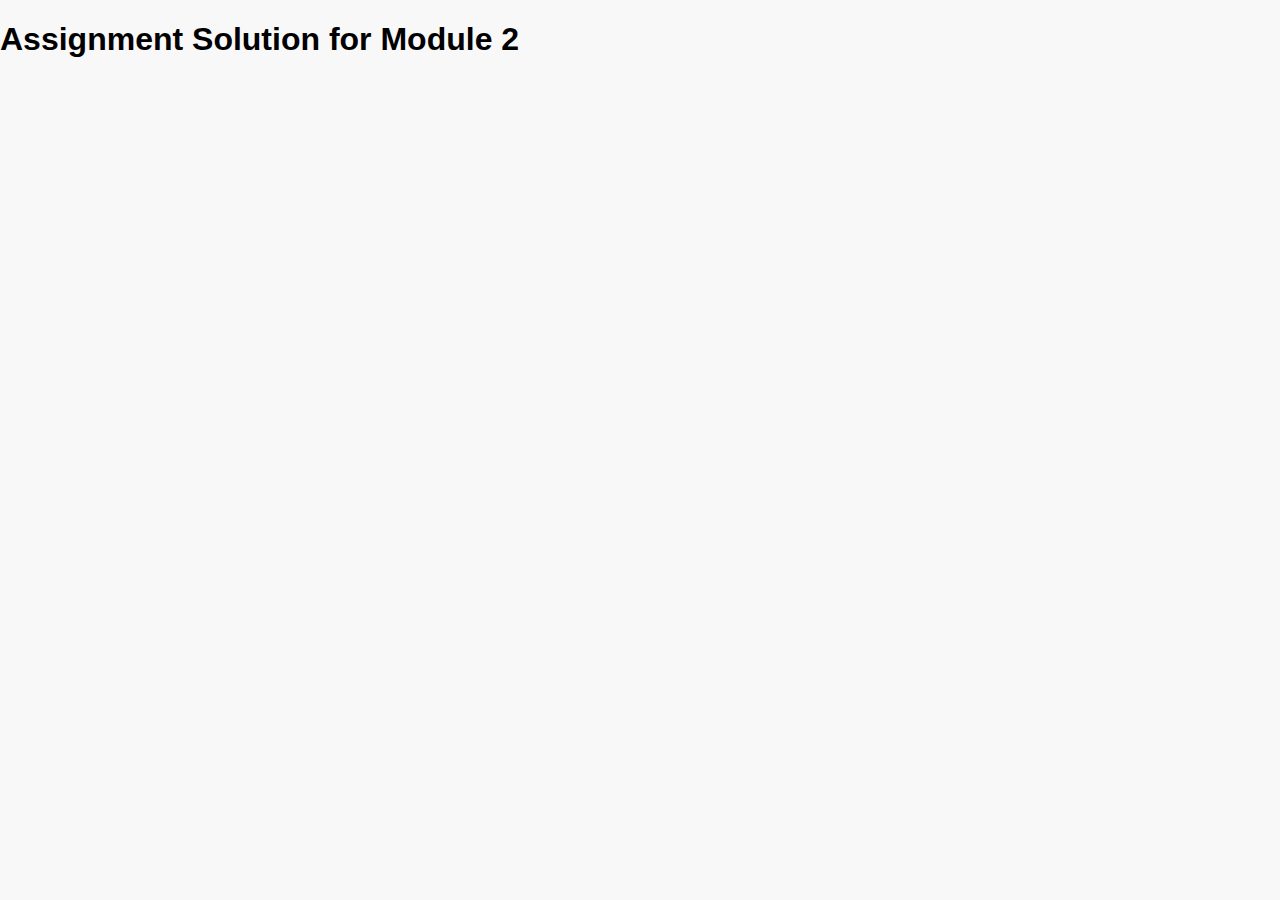
==== module2-solution/index.html @ 52bf63ec "Added Assignment Solution for Module 2 index page with CSS file" ====
<!DOCTYPE html>
<html lang="en">
  <head>
    <meta charset="UTF-8">
    <meta name="viewport" content="width=device-width, initial-scale=1.0">
    <title>Assignment Solution for Module 2</title>
    <link rel="stylesheet" href="css/styles.css">
  </head>
  <body>
    <h1>Assignment Solution for Module 2</h1>
  </body>
</html>
---- module2-solution/css/styles.css ----
body {
    background-color: #f8f8f8;
    font-family: 'Roboto', sans-serif;
    font-size: 16px;
    margin: 0;
    padding: 0;
}
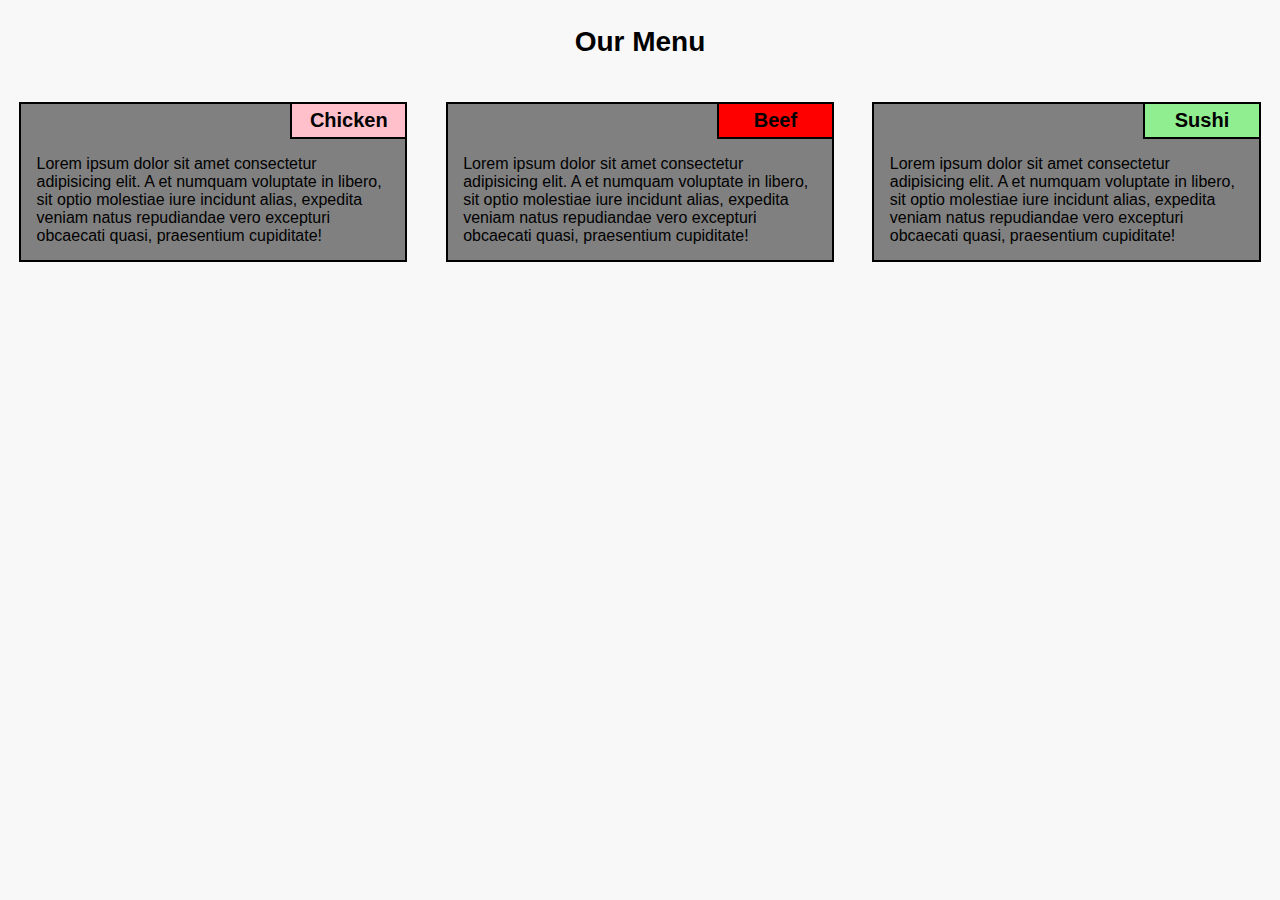
==== commit b3a2f3ba: "Added styles and layout for menu sections in index.html and updated styles.css to accommodate respon" ====
--- a/module2-solution/index.html
+++ b/module2-solution/index.html
@@ -1,12 +1,48 @@
 <!DOCTYPE html>
 <html lang="en">
-  <head>
+
+<head>
     <meta charset="UTF-8">
     <meta name="viewport" content="width=device-width, initial-scale=1.0">
     <title>Assignment Solution for Module 2</title>
     <link rel="stylesheet" href="css/styles.css">
-  </head>
-  <body>
-    <h1>Assignment Solution for Module 2</h1>
-  </body>
+</head>
+
+<body>
+    <h1>Our Menu</h1>
+
+    <section class="col-lg-4 col-md-6 col-sm-12">
+        <div class="container">
+            <h3 class="pink">Chicken</h3>
+            <p>
+                Lorem ipsum dolor sit amet consectetur adipisicing elit. A et numquam voluptate in libero, sit optio
+                molestiae iure incidunt alias, expedita veniam natus repudiandae vero excepturi obcaecati quasi,
+                praesentium cupiditate!
+            </p>
+        </div>
+    </section>
+
+    <section class="col-lg-4 col-md-6 col-sm-12">
+        <div class="container">
+            <h3 class="red">Beef</h3>
+            <p>
+                Lorem ipsum dolor sit amet consectetur adipisicing elit. A et numquam voluptate in libero, sit optio
+                molestiae iure incidunt alias, expedita veniam natus repudiandae vero excepturi obcaecati quasi,
+                praesentium cupiditate!
+            </p>
+        </div>
+    </section>
+
+    <section class="col-lg-4 col-md-12 col-sm-12">
+        <div class="container">
+            <h3 class="light-green">Sushi</h3>
+            <p>
+                Lorem ipsum dolor sit amet consectetur adipisicing elit. A et numquam voluptate in libero, sit optio
+                molestiae iure incidunt alias, expedita veniam natus repudiandae vero excepturi obcaecati quasi,
+                praesentium cupiditate!
+            </p>
+        </div>
+    </section>
+</body>
+
 </html>--- a/module2-solution/css/styles.css
+++ b/module2-solution/css/styles.css
@@ -1,7 +1,228 @@
+/*Global style*/
+* {
+    margin: 0;
+    padding: 0;
+    box-sizing: border-box;
+    font-family: 'Roboto', Arial, Helvetica, sans-serif;
+}
+
 body {
     background-color: #f8f8f8;
-    font-family: 'Roboto', sans-serif;
     font-size: 16px;
+    color:#000;
+}
+
+h1 {
+    font-size: 24px;
+    font-weight: 700;
     margin: 0;
     padding: 0;
+    text-align: center;
+}
+
+.container {
+    border: 2px solid #000;
+    background-color: gray;
+}
+
+h3 {
+    float: right;
+    width: 30%;
+    padding: 5px 0;
+    text-align: center;
+    border-bottom: 2px solid #000;
+    border-left: 2px solid #000;
+    font-size: 125%;
+}
+
+.pink {
+    background-color: pink;
+}
+
+.red {
+    background-color: red;
+}
+
+.light-green {
+    background-color: lightgreen;
+}
+
+h1 {
+    padding: 2%;
+    text-align: center;
+    font-size: 175%;
+}
+
+p {
+    padding: 4%;
+    clear: right;
+    font-size: 100%;
+}
+
+/*Style in large screen*/
+@media (min-width: 992px) {
+    .col-lg-1, .col-lg-2, .col-lg-3, .col-lg-4, .col-lg-5, .col-lg-6, .col-lg-7, .col-lg-8, .col-lg-9, .col-lg-10, .col-lg-11, .col-lg-12 {
+        float: left;
+        padding: 1.5%;
+    }
+    
+    .col-lg-1 {
+        width: 8.33%;
+    }
+    
+    .col-lg-2 {
+        width: 16.66%;
+    }
+    
+    .col-lg-3 {
+        width: 25%;
+    }
+    
+    .col-lg-4 {
+        width: 33.33%;
+    }
+    
+    .col-lg-5 {
+        width: 41.66%;
+    }
+    
+    .col-lg-6 {
+        width: 50%;
+    }
+    
+    .col-lg-7 {
+        width: 58.33%;
+    }
+    
+     .col-lg-8 {
+        width: 66.66%;
+    }
+    
+    .col-lg-9 {
+        width: 75%;
+    }
+    
+    .col-lg-10 {
+        width: 83.33%;
+    }
+    
+    .col-lg-11 {
+        width: 91.66%;
+    }
+    
+    .col-lg-12 {
+        width: 100%;
+    }
+}
+
+/*Style in mediam screen (TABLET)*/
+@media (max-width: 991px) and (min-width: 768px) {
+    .col-md-1, .col-md-2, .col-md-3, .col-md-4, .col-md-5, .col-md-6, .col-md-7, .col-md-8, .col-md-9, .col-md-10, .col-md-11, .col-md-12 {
+        float: left;
+        padding: 1.5%;
+    }
+    
+    .col-md-1 {
+        width: 8.33%;
+    }
+    
+    .col-md-2 {
+        width: 16.66%;
+    }
+    
+    .col-md-3 {
+        width: 25%;
+    }
+    
+    .col-md-4 {
+        width: 33.33%;
+    }
+    
+    .col-md-5 {
+        width: 41.66%;
+    }
+    
+    .col-md-6 {
+        width: 50%;
+    }
+    
+    .col-md-7 {
+        width: 58.33%;
+    }
+    
+    .col-md-8 {
+        width: 66.66%;
+    }
+    
+    .col-md-9 {
+        width: 75%;
+    }
+    
+    .col-md-10 {
+        width: 83.33%;
+    }
+    
+    .col-md-11 {
+        width: 91.66%;
+    }
+    
+    .col-md-12 {
+        width: 100%;
+    }
+}
+
+/*style in small screen (phone)*/
+@media (max-width: 767px) {
+    .col-sm-1, .col-sm-2, .col-sm-3, .col-sm-4, .col-sm-5, .col-sm-6, .col-sm-7, .col-sm-8, .col-sm-9, .col-sm-10, .col-sm-11, .col-sm-12 {
+        float: left;
+        padding: 1.5%;
+    }
+    
+    .col-sm-1 {
+        width: 8.33%;
+    }
+    
+    .col-sm-2 {
+        width: 16.66%;
+    }
+    
+    .col-sm-3 {
+        width: 25%;
+    }
+    
+    .col-sm-4 {
+        width: 33.33%;
+    }
+    
+    .col-sm-5 {
+        width: 41.66%;
+    }
+    
+    .col-sm-6 {
+        width: 50%;
+    }
+    
+    .col-sm-7 {
+        width: 58.33%;
+    }
+    
+    .col-sm-8 {
+        width: 66.66%;
+    }
+    
+    .col-sm-9 {
+        width: 75%;
+    }
+    
+    .col-sm-10 {
+        width: 83.33%;
+    }
+    
+    .col-sm-11 {
+        width: 91.66%;
+    }
+    
+    .col-sm-12 {
+        width: 100%;
+    }    
 }